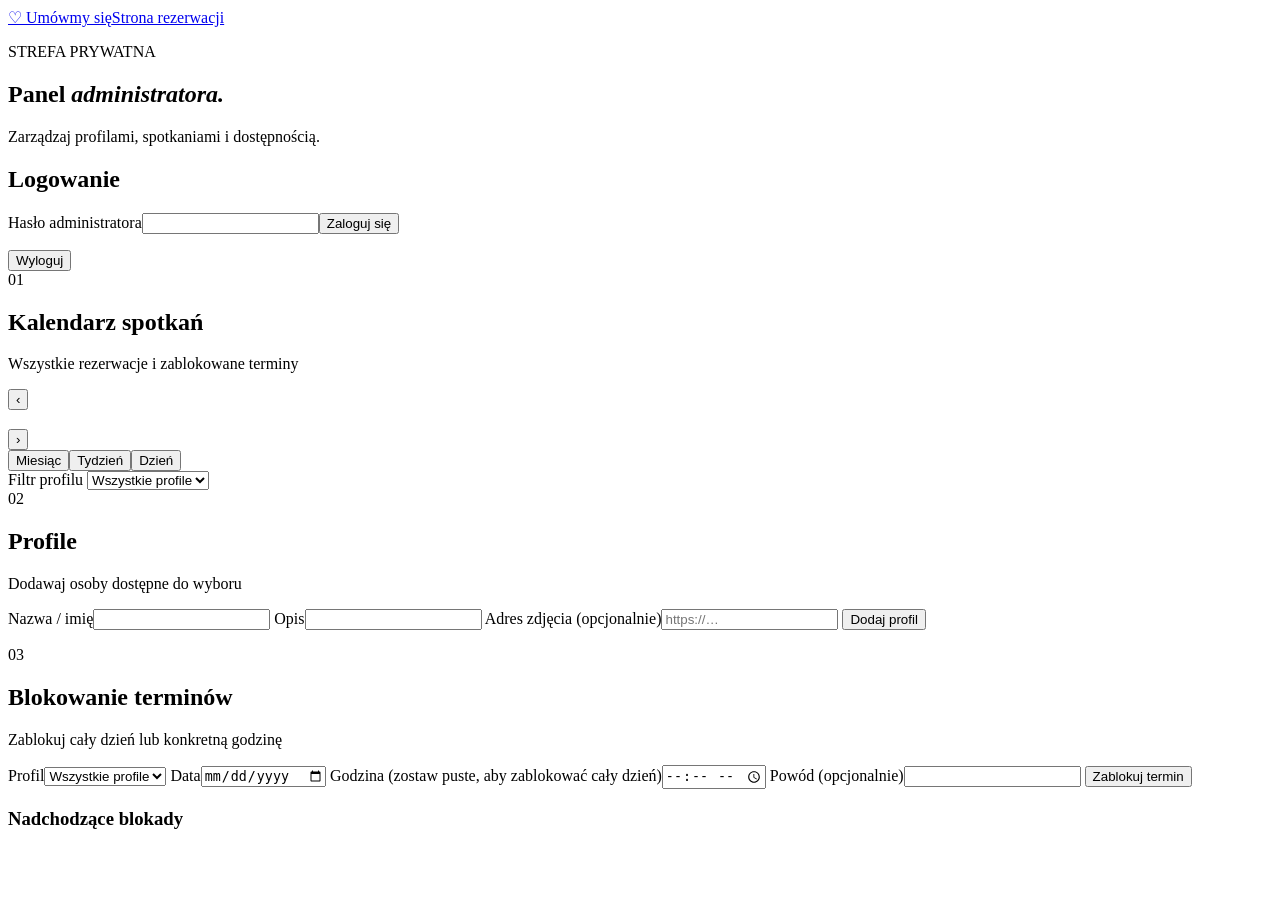
==== public/admin.html @ 50a33e3e "Add files via upload" ====
<!doctype html>
<html lang="pl">
<head>
  <meta charset="utf-8">
  <meta name="viewport" content="width=device-width,initial-scale=1">
  <title>Panel administratora</title>
  <link rel="stylesheet" href="/styles.css">
</head>
<body class="admin-body">
  <header class="topbar"><a class="brand" href="/">♡ <span>Umówmy się</span></a><a class="admin-link" href="/">Strona rezerwacji</a></header>
  <main class="admin-wrap">
    <section class="hero compact"><p class="eyebrow">STREFA PRYWATNA</p><h1>Panel <em>administratora.</em></h1><p class="muted">Zarządzaj profilami, spotkaniami i dostępnością.</p></section>
    <section class="panel login-panel" id="loginPanel">
      <h2>Logowanie</h2><form id="loginForm"><label>Hasło administratora<input id="adminPassword" type="password" required autocomplete="current-password"></label><button class="primary wide">Zaloguj się</button><p id="loginStatus" class="status"></p></form>
    </section>
    <div id="dashboard" class="hidden">
      <div class="admin-actions"><button class="secondary" id="logoutBtn">Wyloguj</button></div>
      <section class="panel">
        <div class="section-heading"><span class="step">01</span><div><h2>Kalendarz spotkań</h2><p>Wszystkie rezerwacje i zablokowane terminy</p></div></div>
        <div class="calendar-toolbar admin-toolbar">
          <button class="icon-btn" id="adminPrev">‹</button><h3 id="adminMonthLabel"></h3><button class="icon-btn" id="adminNext">›</button>
          <div class="view-switch"><button data-view="month" class="active">Miesiąc</button><button data-view="week">Tydzień</button><button data-view="day">Dzień</button></div>
        </div>
        <label class="filter-label">Filtr profilu <select id="profileFilter"><option value="">Wszystkie profile</option></select></label>
        <div id="adminCalendar" class="calendar admin-calendar"></div>
        <div id="adminEvents" class="event-list"></div>
      </section>
      <div class="admin-columns">
        <section class="panel">
          <div class="section-heading"><span class="step">02</span><div><h2>Profile</h2><p>Dodawaj osoby dostępne do wyboru</p></div></div>
          <form id="profileForm" class="stack">
            <label>Nazwa / imię<input id="profileName" required maxlength="100"></label>
            <label>Opis<input id="profileDescription" maxlength="300"></label>
            <label>Adres zdjęcia (opcjonalnie)<input id="profilePhoto" type="url" placeholder="https://…"></label>
            <button class="primary">Dodaj profil</button><p id="profileStatus" class="status"></p>
          </form>
          <div id="profileList" class="manage-list"></div>
        </section>
        <section class="panel">
          <div class="section-heading"><span class="step">03</span><div><h2>Blokowanie terminów</h2><p>Zablokuj cały dzień lub konkretną godzinę</p></div></div>
          <form id="blockForm" class="stack">
            <label>Profil<select id="blockProfile"><option value="">Wszystkie profile</option></select></label>
            <label>Data<input id="blockDate" type="date" required></label>
            <label>Godzina (zostaw puste, aby zablokować cały dzień)<input id="blockTime" type="time"></label>
            <label>Powód (opcjonalnie)<input id="blockReason" maxlength="200"></label>
            <button class="primary">Zablokuj termin</button><p id="blockStatus" class="status"></p>
          </form>
          <h3 class="subheading">Nadchodzące blokady</h3><div id="blockList" class="manage-list"></div>
        </section>
      </div>
    </div>
  </main>
  <script src="/admin.js"></script>
</body>
</html>
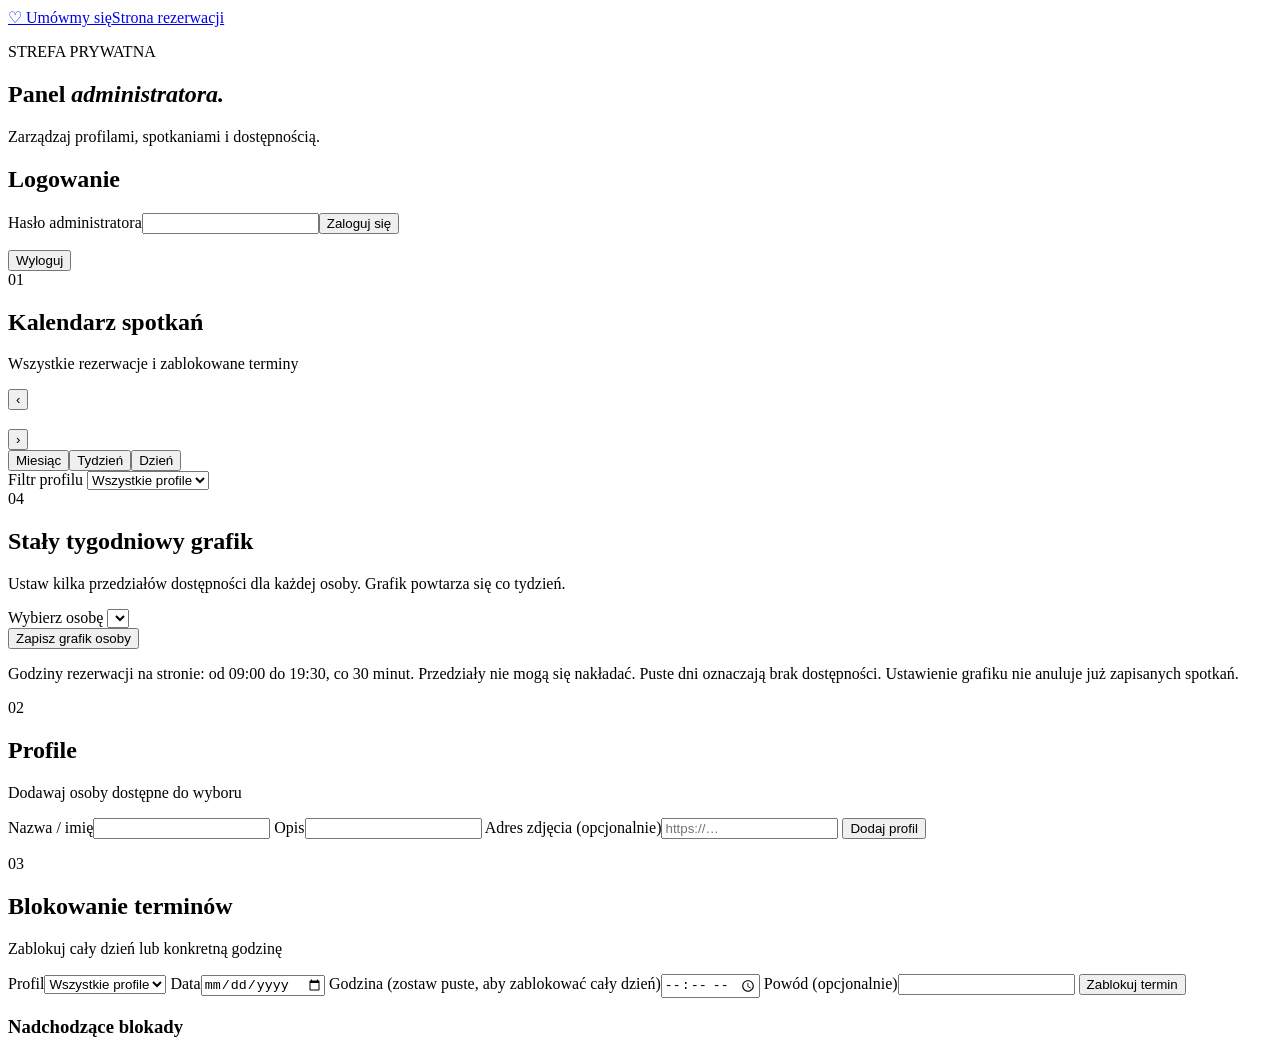
==== commit dc211ad5: "Add files via upload" ====
--- a/public/admin.html
+++ b/public/admin.html
@@ -24,6 +24,14 @@
         <label class="filter-label">Filtr profilu <select id="profileFilter"><option value="">Wszystkie profile</option></select></label>
         <div id="adminCalendar" class="calendar admin-calendar"></div>
         <div id="adminEvents" class="event-list"></div>
+      </section>
+      <section class="panel">
+        <div class="section-heading"><span class="step">04</span><div><h2>Stały tygodniowy grafik</h2><p>Ustaw kilka przedziałów dostępności dla każdej osoby. Grafik powtarza się co tydzień.</p></div></div>
+        <label>Wybierz osobę <select id="scheduleProfile"></select></label>
+        <div id="scheduleDays" class="schedule-days"></div>
+        <button id="saveSchedule" class="primary" type="button">Zapisz grafik osoby</button>
+        <p id="scheduleStatus" class="status" role="status"></p>
+        <p class="muted">Godziny rezerwacji na stronie: od 09:00 do 19:30, co 30 minut. Przedziały nie mogą się nakładać. Puste dni oznaczają brak dostępności. Ustawienie grafiku nie anuluje już zapisanych spotkań.</p>
       </section>
       <div class="admin-columns">
         <section class="panel">
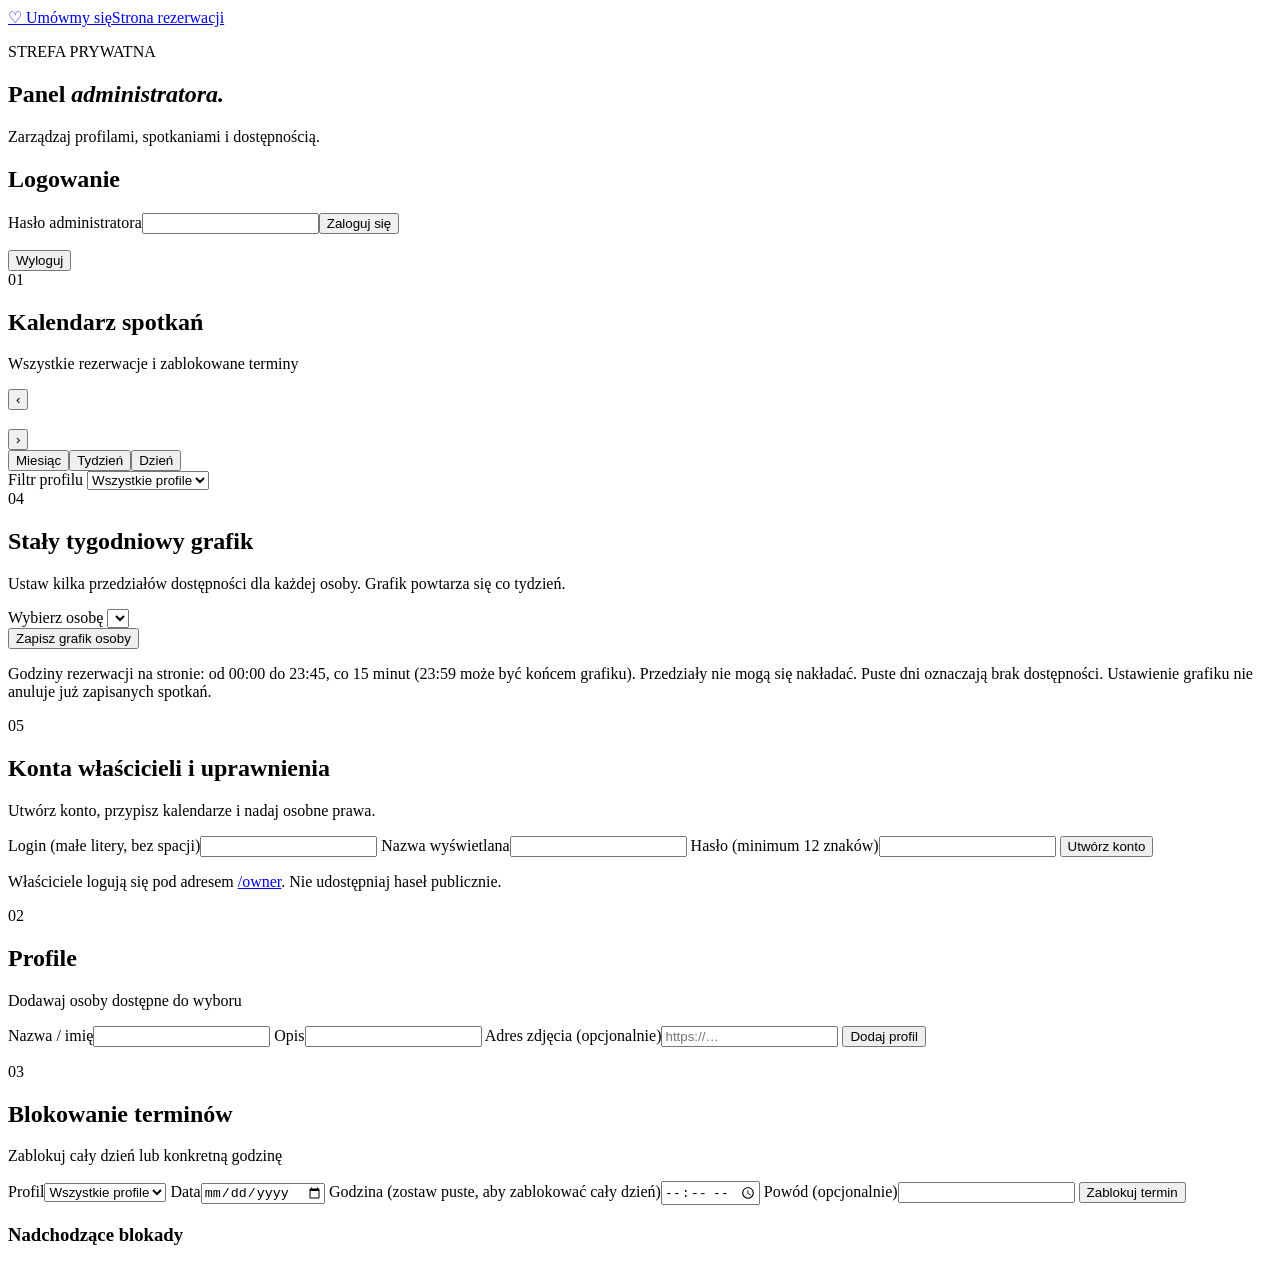
==== commit 1a40232a: "Add files via upload" ====
--- a/public/admin.html
+++ b/public/admin.html
@@ -31,7 +31,18 @@
         <div id="scheduleDays" class="schedule-days"></div>
         <button id="saveSchedule" class="primary" type="button">Zapisz grafik osoby</button>
         <p id="scheduleStatus" class="status" role="status"></p>
-        <p class="muted">Godziny rezerwacji na stronie: od 09:00 do 19:30, co 30 minut. Przedziały nie mogą się nakładać. Puste dni oznaczają brak dostępności. Ustawienie grafiku nie anuluje już zapisanych spotkań.</p>
+        <p class="muted">Godziny rezerwacji na stronie: od 00:00 do 23:45, co 15 minut (23:59 może być końcem grafiku). Przedziały nie mogą się nakładać. Puste dni oznaczają brak dostępności. Ustawienie grafiku nie anuluje już zapisanych spotkań.</p>
+      </section>
+      <section class="panel">
+        <div class="section-heading"><span class="step">05</span><div><h2>Konta właścicieli i uprawnienia</h2><p>Utwórz konto, przypisz kalendarze i nadaj osobne prawa.</p></div></div>
+        <form id="userForm" class="stack">
+          <label>Login (małe litery, bez spacji)<input id="userLogin" required minlength="3" maxlength="80" autocomplete="off"></label>
+          <label>Nazwa wyświetlana<input id="userDisplay" required maxlength="100"></label>
+          <label>Hasło (minimum 12 znaków)<input id="userPassword" type="password" required minlength="12" autocomplete="new-password"></label>
+          <button class="primary">Utwórz konto</button><p id="userStatus" class="status" role="status"></p>
+        </form>
+        <p class="muted">Właściciele logują się pod adresem <a href="/owner">/owner</a>. Nie udostępniaj haseł publicznie.</p>
+        <div id="userList" class="manage-list"></div>
       </section>
       <div class="admin-columns">
         <section class="panel">
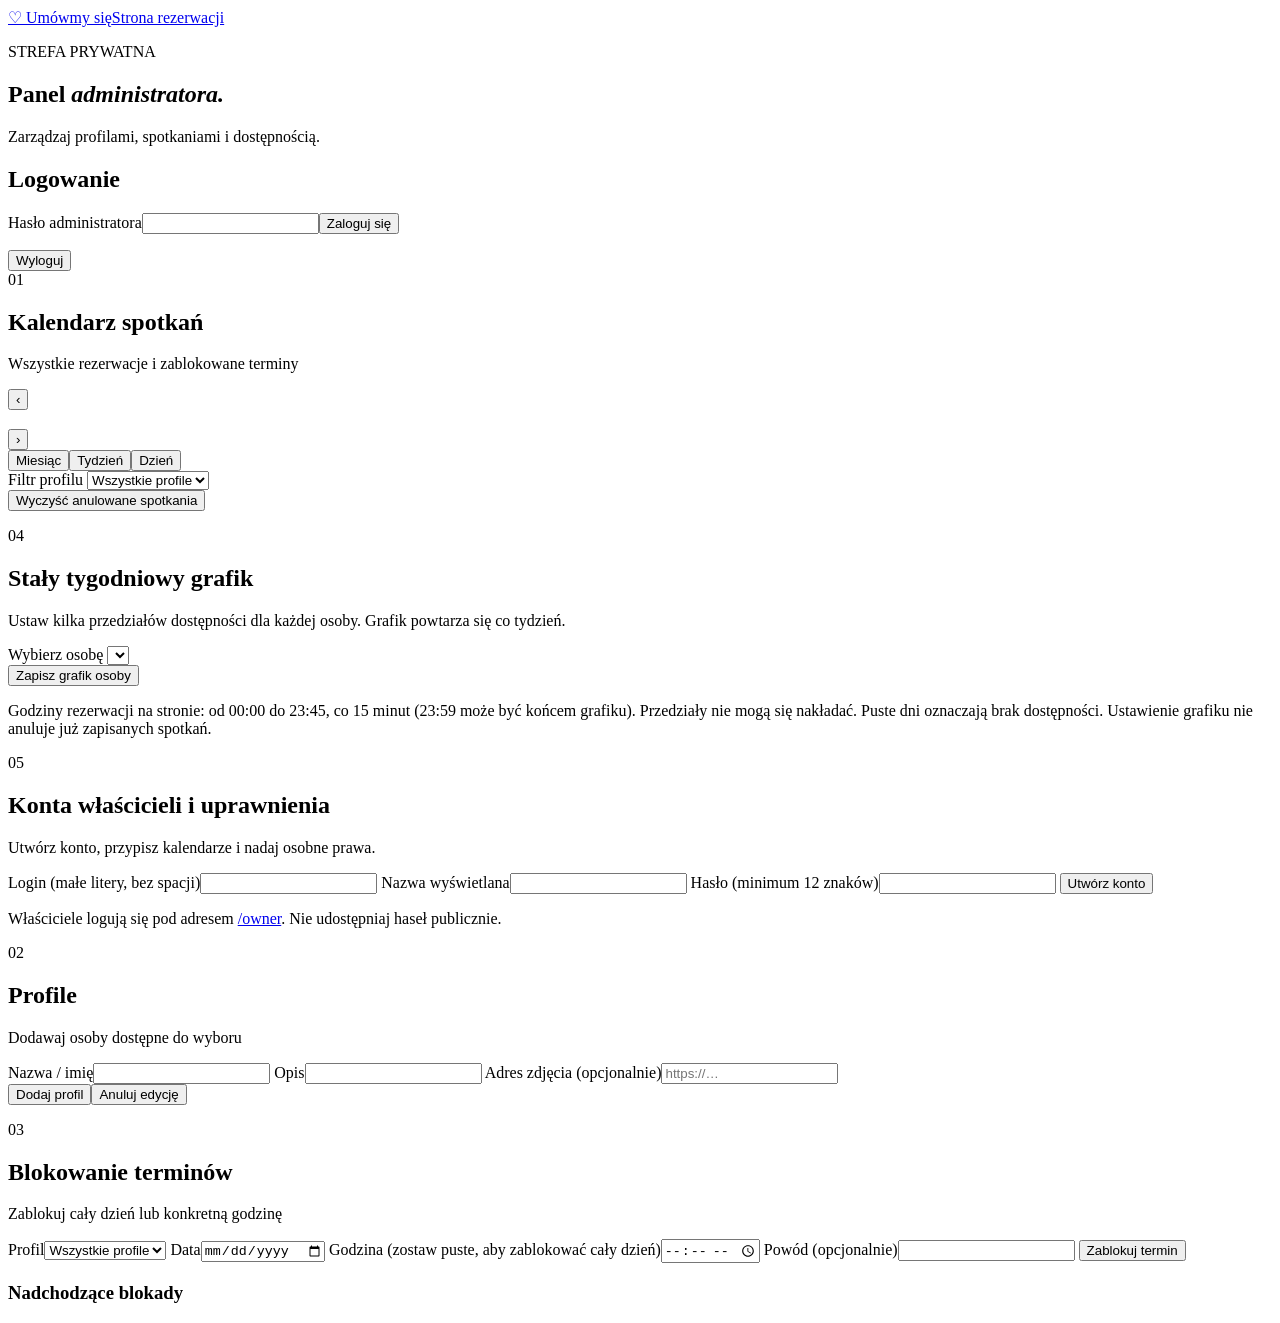
==== commit 9b60bcee: "Add files via upload" ====
--- a/public/admin.html
+++ b/public/admin.html
@@ -5,6 +5,13 @@
   <meta name="viewport" content="width=device-width,initial-scale=1">
   <title>Panel administratora</title>
   <link rel="stylesheet" href="/styles.css">
+  <script src="/theme.js"></script>
+  <link rel="manifest" href="/manifest-admin.webmanifest">
+  <meta name="theme-color" content="#19283b">
+  <meta name="apple-mobile-web-app-capable" content="yes">
+  <meta name="apple-mobile-web-app-status-bar-style" content="default">
+  <meta name="apple-mobile-web-app-title" content="Date Admin">
+  <link rel="apple-touch-icon" href="/icons/admin-180.png">
 </head>
 <body class="admin-body">
   <header class="topbar"><a class="brand" href="/">♡ <span>Umówmy się</span></a><a class="admin-link" href="/">Strona rezerwacji</a></header>
@@ -24,6 +31,7 @@
         <label class="filter-label">Filtr profilu <select id="profileFilter"><option value="">Wszystkie profile</option></select></label>
         <div id="adminCalendar" class="calendar admin-calendar"></div>
         <div id="adminEvents" class="event-list"></div>
+        <div class="cleanup-actions"><button class="danger" id="clearCancelledBtn" type="button">Wyczyść anulowane spotkania</button><p id="clearCancelledStatus" class="status" role="status"></p></div>
       </section>
       <section class="panel">
         <div class="section-heading"><span class="step">04</span><div><h2>Stały tygodniowy grafik</h2><p>Ustaw kilka przedziałów dostępności dla każdej osoby. Grafik powtarza się co tydzień.</p></div></div>
@@ -51,7 +59,7 @@
             <label>Nazwa / imię<input id="profileName" required maxlength="100"></label>
             <label>Opis<input id="profileDescription" maxlength="300"></label>
             <label>Adres zdjęcia (opcjonalnie)<input id="profilePhoto" type="url" placeholder="https://…"></label>
-            <button class="primary">Dodaj profil</button><p id="profileStatus" class="status"></p>
+            <div class="profile-form-actions"><button class="primary" id="profileSubmitBtn">Dodaj profil</button><button class="secondary hidden" id="profileCancelEdit" type="button">Anuluj edycję</button></div><p id="profileStatus" class="status" role="status"></p>
           </form>
           <div id="profileList" class="manage-list"></div>
         </section>
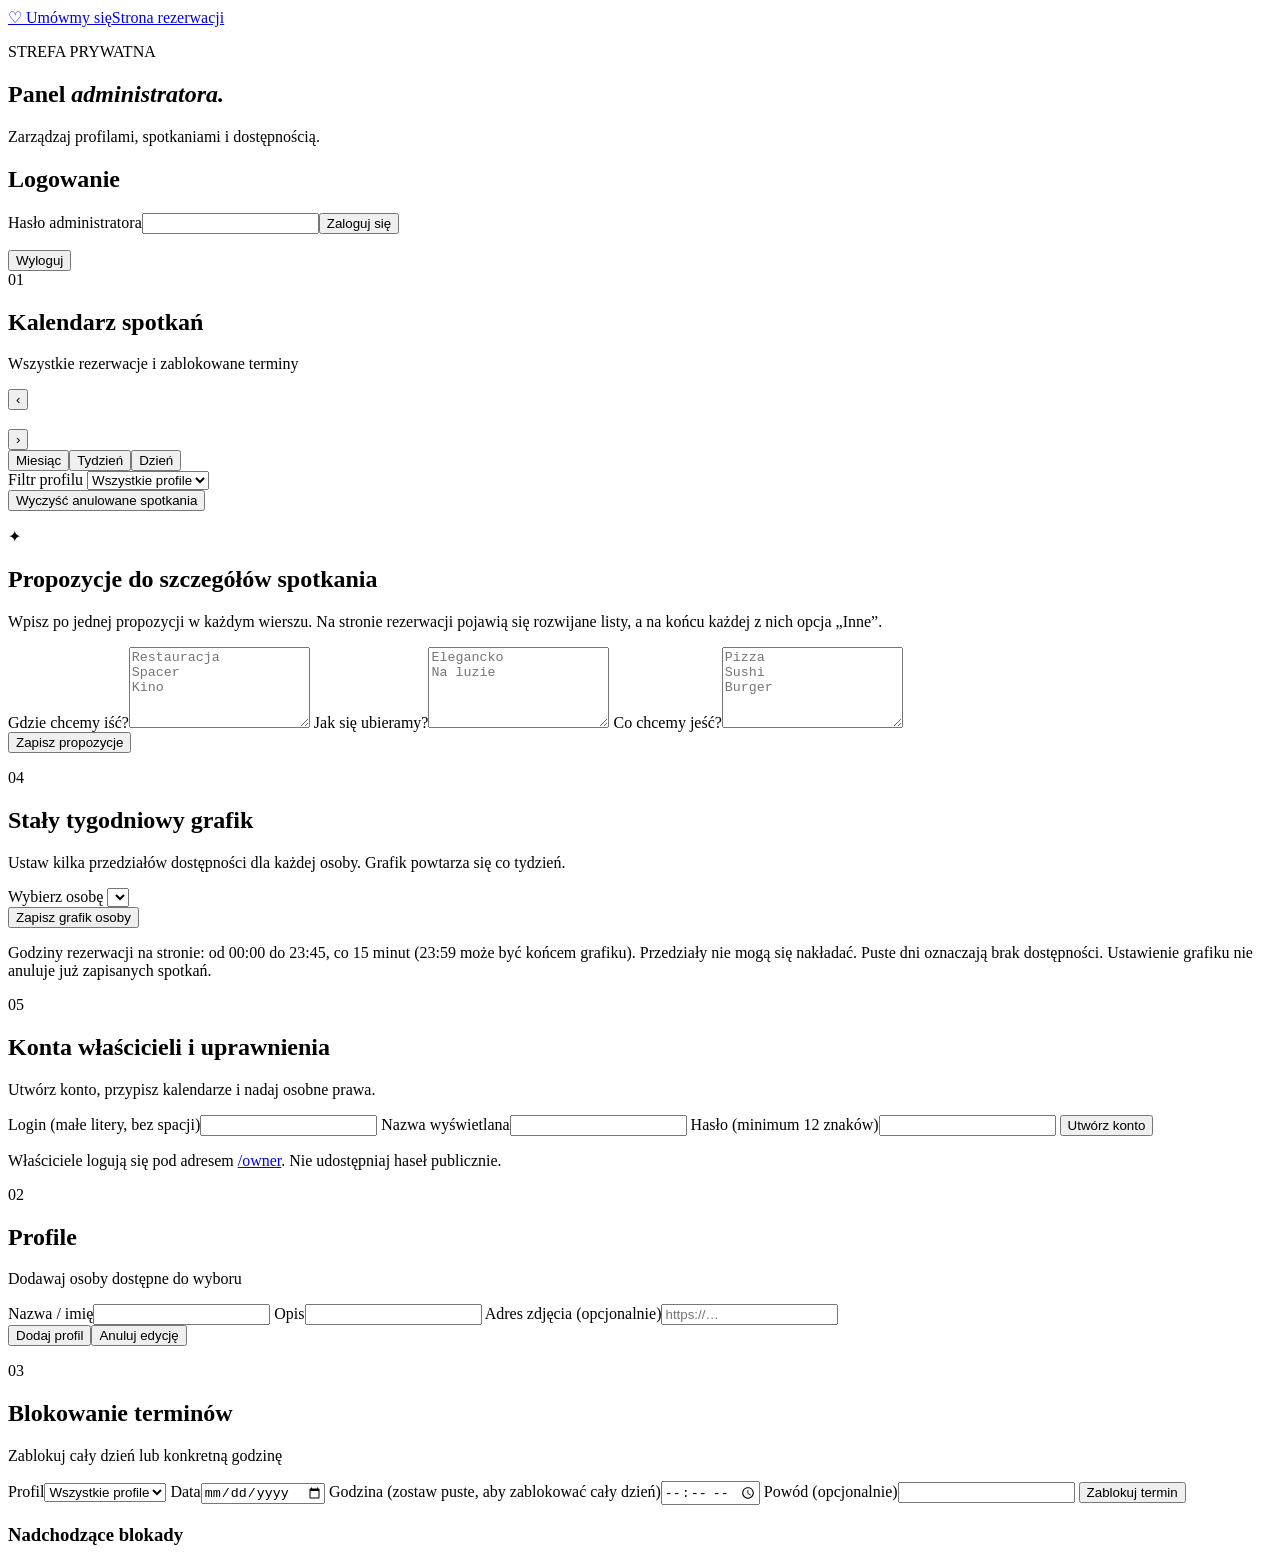
==== commit dd3e5483: "Add files via upload" ====
--- a/public/admin.html
+++ b/public/admin.html
@@ -32,6 +32,16 @@
         <div id="adminCalendar" class="calendar admin-calendar"></div>
         <div id="adminEvents" class="event-list"></div>
         <div class="cleanup-actions"><button class="danger" id="clearCancelledBtn" type="button">Wyczyść anulowane spotkania</button><p id="clearCancelledStatus" class="status" role="status"></p></div>
+      </section>
+      <section class="panel">
+        <div class="section-heading"><span class="step">✦</span><div><h2>Propozycje do szczegółów spotkania</h2><p>Wpisz po jednej propozycji w każdym wierszu. Na stronie rezerwacji pojawią się rozwijane listy, a na końcu każdej z nich opcja „Inne”.</p></div></div>
+        <div class="form-grid">
+          <label>Gdzie chcemy iść?<textarea id="optionsPlace" rows="5" placeholder="Restauracja&#10;Spacer&#10;Kino"></textarea></label>
+          <label>Jak się ubieramy?<textarea id="optionsOutfit" rows="5" placeholder="Elegancko&#10;Na luzie"></textarea></label>
+          <label>Co chcemy jeść?<textarea id="optionsFood" rows="5" placeholder="Pizza&#10;Sushi&#10;Burger"></textarea></label>
+        </div>
+        <button id="saveBookingOptions" class="primary" type="button">Zapisz propozycje</button>
+        <p id="bookingOptionsStatus" class="status" role="status"></p>
       </section>
       <section class="panel">
         <div class="section-heading"><span class="step">04</span><div><h2>Stały tygodniowy grafik</h2><p>Ustaw kilka przedziałów dostępności dla każdej osoby. Grafik powtarza się co tydzień.</p></div></div>
